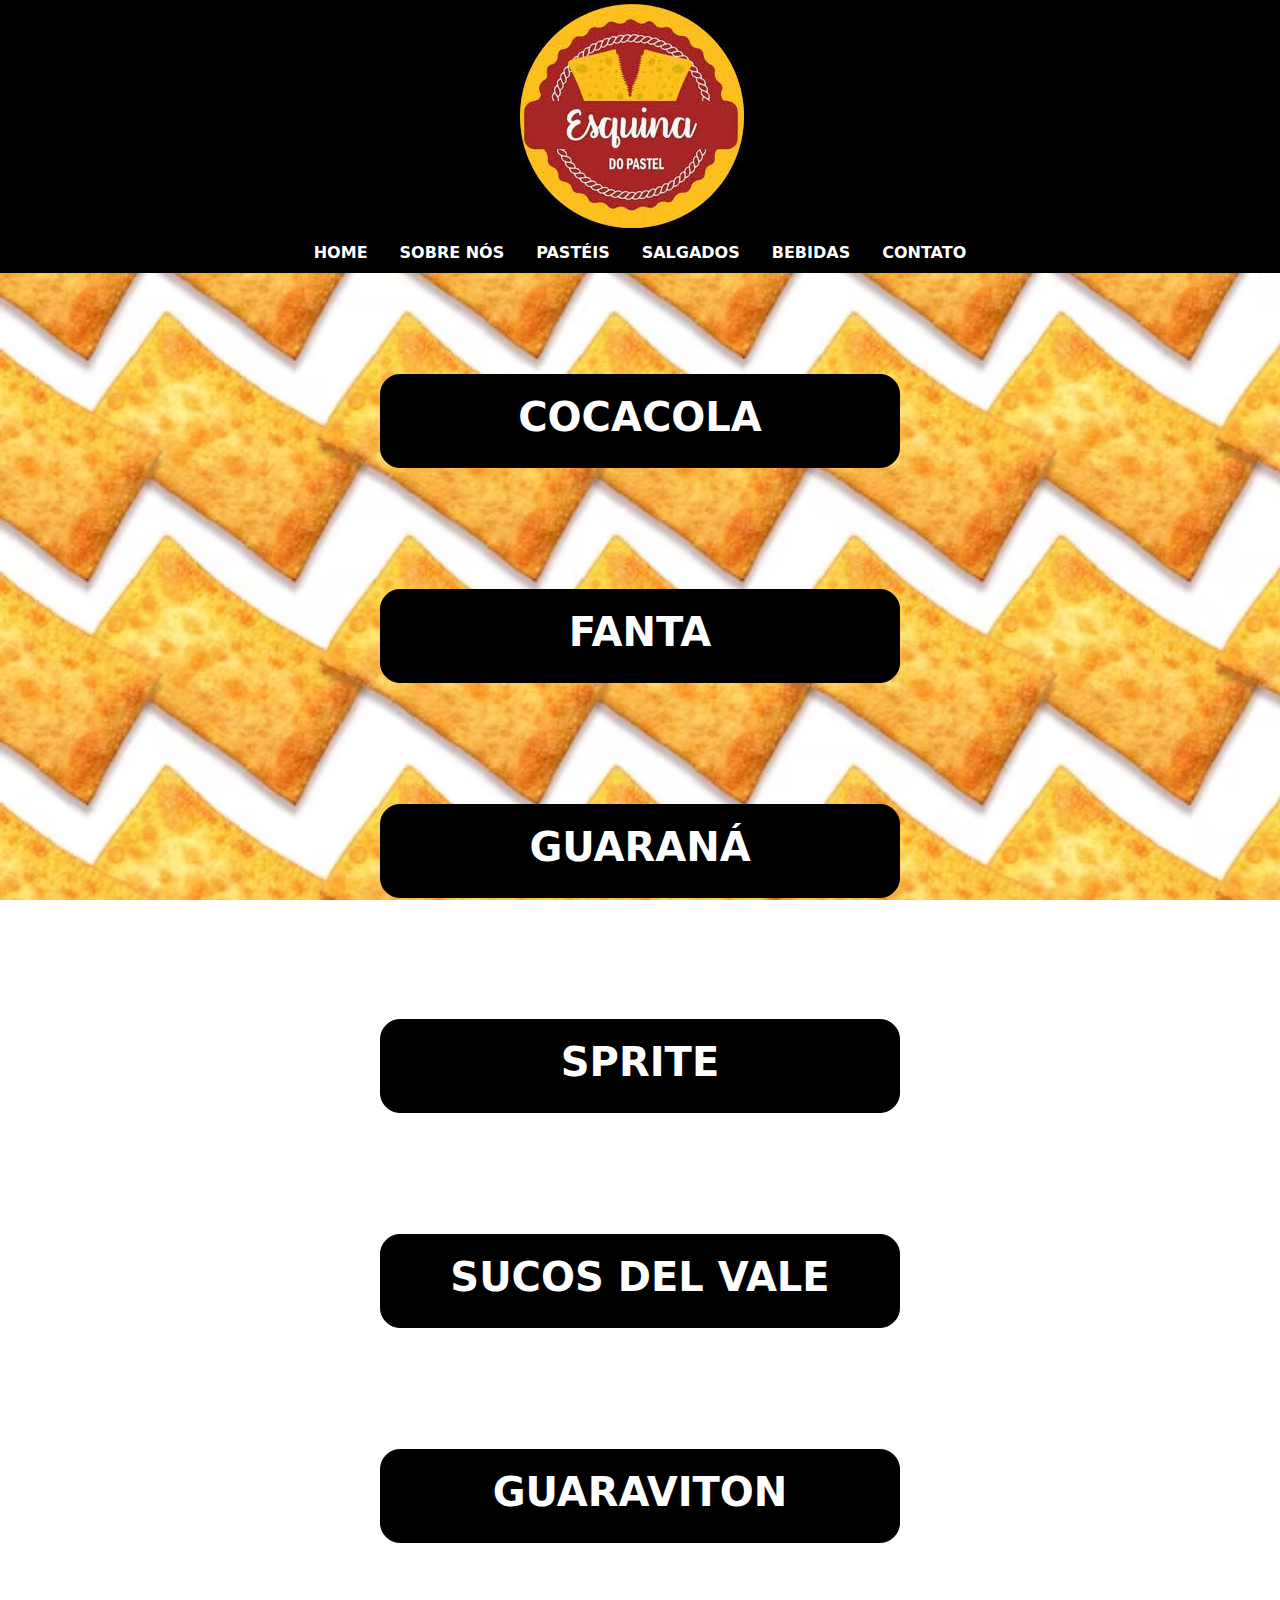
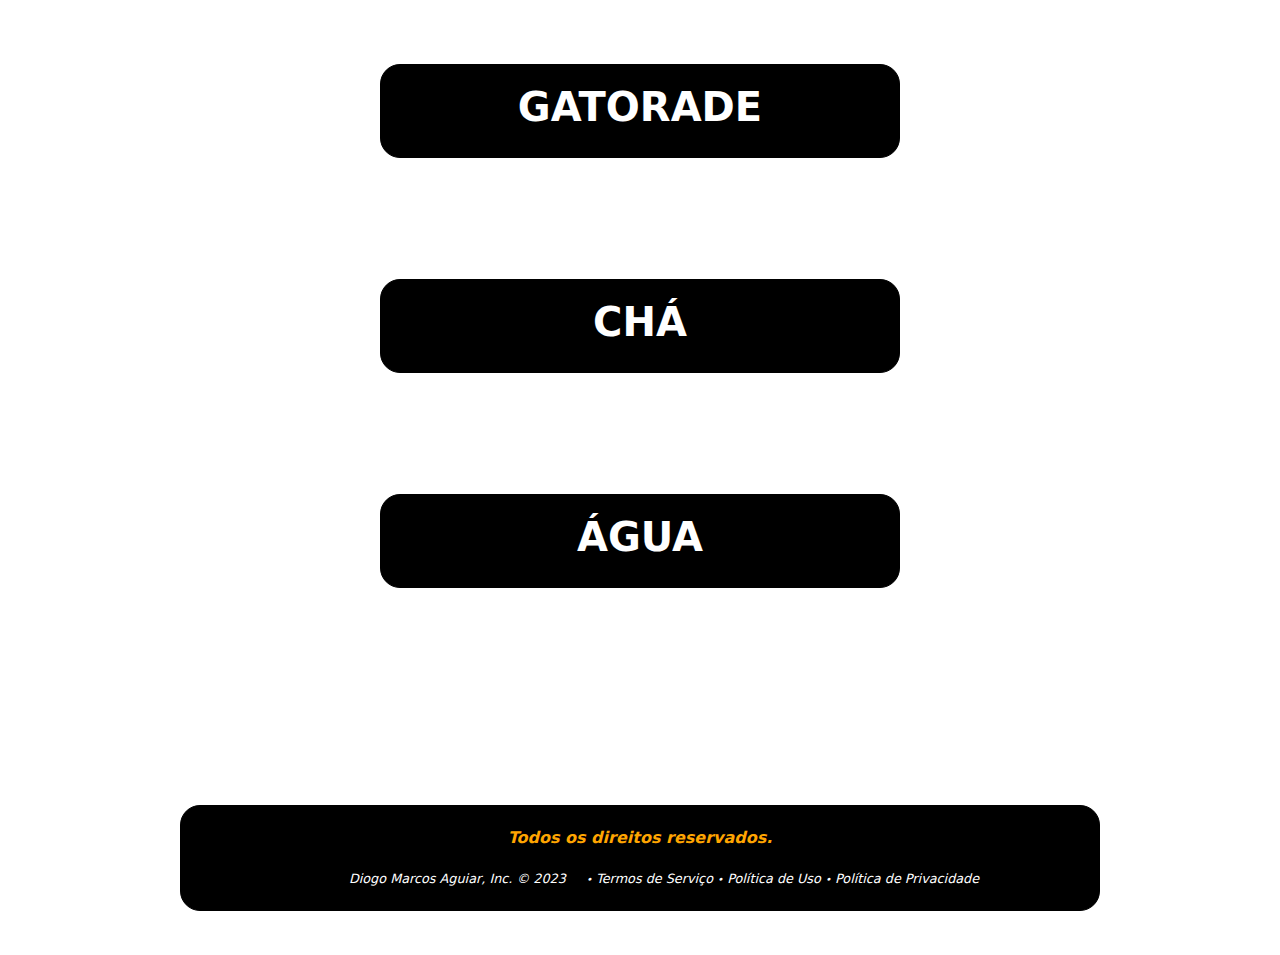
==== bebidas.html @ 271272d1 "Melhorias" ====
<!DOCTYPE html>
<html lang="pt-br">


<head>

	<meta charset="utf-8">
	<link href="bootstrap.min.css" rel="stylesheet">
    <link href="style.css.css" rel="stylesheet">
	<link rel="icon" href="diogo_icon.gif" type="image/png">
	<link href="bootstrap1.min.css" rel="stylesheet">
    <link href="style1.css" rel="stylesheet">
    


   	<title>Bebidas</title>

   				
					<div class="" style="background-color: black;" >
							
							<div style="text-align: center;">
							<a class="navbar-brand" href="#">

								<img src="logo_01.jpg" alt="..." width="100%" >

							</a>
						</div>


							<nav class="" style="background-color: black;">
								<div class="col-md-12">
								</div>
							

                           
							<ul class="nav mr-auto" style="justify-content: center;" style="color: black">

                                <li class="nav-item"><a style="color: white" class="nav-link active" href="index.html"><b>HOME</b></a></li>

								<li class="nav-item"><a style="color: white" class="nav-link active" href="sobre.html"><b>SOBRE NÓS</b></a></li>

								<li class="nav-item"><a style="color: white" class="nav-link active" href="pasteis.html"><b>PASTÉIS</b></a></li>

								<li class="nav-item"><a style="color: white" class="nav-link active" href="salgados.html"><b>SALGADOS</b></a></li>
								
								<li class="nav-item"><a style="color: white" class="nav-link active" href="bebidas.html"><b>BEBIDAS</b></a></li>

								<li class="nav-item"><a style="color: white" class="nav-link active" href="contato.html"><b>CONTATO</b></a></li>
								

                            </ul>
                        </div>
                    </nav>
                </div>
          

		
			

</head>

<body>

<div class="imagem02" style="text-align: center;">
	

				
		<br><br><br><br>
		<section id="footer" class="product6" style="color: white">
		<h1 style="text-align: center;"><a href="b.coca.jpeg" style="color: white"><b>COCACOLA</b></a></h1>
		</section>

		<br><br><br><br>

		<section id="footer" class="product6" style="color: white">
		<h1 style="text-align: center;"><a href="b.fanta.jpeg" style="color: white"><b>FANTA</b></a></h1>
		</section>

		<br><br><br><br>
		
		<section id="footer" class="product6" style="color: white">
		<h1 style="text-align: center;"><a href="b.guarana.jpeg" style="color: white"><b>GUARANÁ</b></a></h1>
		</section>

		<br><br><br><br>

		<section id="footer" class="product6" style="color: white">
        <h1 style="text-align: center;"><a href="b.sprite.jpeg" style="color: white"><b>SPRITE</b></a></h1>
        </section>

		<br><br><br><br>

		<section id="footer" class="product6" style="color: white">
        <h1 style="text-align: center;"><a href="b.delvale.jpeg" style="color: white"><b>SUCOS DEL VALE</b></a></h1>
        </section>

		<br><br><br><br>

		<section id="footer" class="product6" style="color: white">
        <h1 style="text-align: center;"><a href="b.guaraviton.jpeg" style="color: white"><b>GUARAVITON</b></a></h1>
        </section>

		<br><br><br><br>

		<section id="footer" class="product6" style="color: white">
        <h1 style="text-align: center;"><a href="b.gatorade.jpeg" style="color: white"><b>GATORADE</b></a></h1>
        </section>

		<br><br><br><br>

		<section id="footer" class="product6" style="color: white">
        <h1 style="text-align: center;"><a href="b.cha.jpeg" style="color: white"><b>CHÁ</b></a></h1>
        </section>

		<br><br><br><br>

		<section id="footer" class="product6" style="color: white">
        <h1 style="text-align: center;"><a href="b.agua.jpeg" style="color: white"><b>ÁGUA</b></a></h1>
        </section>




<br><br>

<script>

console.log("Starting server with port " );

</script>

<br><br><br><br><br><br>


    <script src="js/jquery.min.js"></script>
    <script src="js/bootstrap.min.js"></script>
    <script src="js/scripts.js"></script>
	<script src="https://cdn.jsdelivr.net/npm/bootstrap@5.1.3/dist/js/bootstrap.bundle.min.js" integrity="<KEY>" crossorigin="anonymous"></script>
	<script src="https://cdn.jsdelivr.net/npm/@popperjs/core@2.9.3/dist/umd/popper.min.js" integrity="<KEY>" crossorigin="anonymous"></script>
	<script src="https://cdn.jsdelivr.net/npm/bootstrap@5.1.3/dist/js/bootstrap.min.js" integrity="<KEY>" crossorigin="anonymous"></script>
	<script src="jquery1.min.js"></script>
	<script src="bootstrap1.min.js"></script>
	<script src="scripts1.js"></script>
			

	

			<section id="footer" class="product2" style="color: white">
			<p style="color: orange; text-align: center;"><b><i>Todos os direitos reservados.</i></b></p>
			
					
					
					<div style="text-align: center">
					<small class="d-inline-block pl-5" >
						<p  style="text-align: center" class="d-inline mr-3" >
						<i>Diogo Marcos Aguiar, Inc. © 2023</p>
						<span class="text-primary-light small">•</span> 
						<a href="#" style="color: white">Termos de Serviço</a> 
						<span class="text-primary-light small">•</span> 
						<a href="#" style="color: white">Política de Uso</a> 
						<span class="text-primary-light small">•</span>
						<a href="#" style="color: white">Política de Privacidade</a></i>
					</small>
				</div>	
					
			</section><br>
			
    <script src="jquery.min.js"></script>
    <script src="bootstrap.min.js"></script>
    <script src="scripts.js"></script>

</div>

</body>

</html>
---- style.css.css ----
img {
    border-radius: 20px;
}

.h1 {
    color: white;
    text-align: center;
}

.h4 {
    color: aqua;
    
}
.li {
    color: yellow;
}

.imagem01 {
    background-image: url(fundo1.jpg);
    width: 100%;
    height: 100%;
    background-repeat: no-repeat;
    background-size: cover;
    background-attachment: fixed;
   
}

.imagem02 {
    background-image: url('fundo_01.jpeg');
    width: 100%;
    height: 100%;
    background-repeat: no-repeat;
    background-size: cover;
    background-attachment: fixed;
   
}

.imagem03 {
    background-image: url(fundo3.jpg);
    width: 100%;
    height: 100%;
    background-repeat: no-repeat;
    background-size: cover;
    background-attachment: fixed;
   
}

.imagem04 {
    background-image: url(fundo4.jpg);
    width: 100%;
    height: 100%;
    background-repeat: no-repeat;
    background-size: cover;
    background-attachment: fixed;
   
}

.imagem05 {
    background-image: url(fundo5.jpg);
    width: 100%;
    height: 100%;
    background-repeat: no-repeat;
    background-size: cover;
    background-attachment: fixed;
   
}

.imagem06 {
    background-image: url(fundo_01.jpeg);
    width: 100%;
    
    background-repeat: no-repeat;
    background-size: cover;
    background-attachment: fixed;
   
}

.imagem07 {
    background-image: url(fundo8.jpg);
    width: 100%;
    height: 100%;
    background-repeat: no-repeat;
    background-size: cover;
    background-attachment: fixed;
   
}

.imagem09 {
    background-image: url(fundo9.jpg);
    width: 100%;
    height: 100%;
    background-repeat: no-repeat;
    background-size: cover;
    background-attachment: fixed;
   
}

.imagem10 {
    background-image: url(fundo10.jpg);
    width: 100%;
    height: 100%;
    background-repeat: no-repeat;
    background-size: cover;
    background-attachment: fixed;
   
}

.body {
    font-family: Arial, sans-serif;
    margin: 0;
    padding: 0;
}

.header {
    background-color: #4CAF50;
    color: white;
    padding: 20px;
    text-align: center;
}



.nav ul {
    position: fixed;
    list-style-type: none;
    padding: 0;
}

.nav ul li {
    display: inline;
    margin-right: 20px;
}

.product {
    border: 1px solid black;
    border-radius: 20px;
    padding: 20px;
    margin: 280px;
    margin-top: 50px;
    margin-bottom: 20px;
    text-align: center;
    background-color: purple;
    
}

.product1 {
    border: 1px solid black;
    border-radius: 20px;
    padding: 20px;
    margin: 500px;
    margin-top: 50px;
    margin-bottom: 20px;
    text-align: center;
    background-color: purple;
    text-shadow: 20px;
    
}

.product2 {
    border: 1px solid black;
    border-radius: 20px;
    padding: 20px;
    margin: 180px;
    margin-top: 5px;
    margin-bottom: 20px;
    text-align: center;
    background-color: black;
    text-shadow: 20px;
    
}

.product21 {
    border: 1px solid black;
    border-radius: 20px;
    padding: 20px;
    margin: 40px;
    margin-top: 5px;
    margin-bottom: 20px;
    text-align: center;
    background-color: black;
    text-shadow: 20px;
    
}

.product3 {
    border: 1px solid black;
    border-radius: 20px;
    padding: 20px;
    margin: 80px;
    margin-top: 5px;
    margin-bottom: 20px;
    text-align: center;
    background-color: purple;
    
}

.product4 {
    border: 1px solid black;
    border-radius: 20px;
    padding: 20px;
    margin: 450px;
    margin-top: 5px;
    margin-bottom: 20px;
    text-align: center;
    background-color: purple;
    
}

.product5 {
    border: 1px solid black;
    border-radius: 20px;
    padding: 20px;
    margin: 390px;
    margin-top: 5px;
    margin-bottom: 20px;
    text-align: center;
    background-color: purple;
    
}

.product6 {
    border: 1px solid black;
    border-radius: 20px;
    padding: 20px;
    margin: 380px;
    margin-top: 5px;
    margin-bottom: 20px;
    text-align: center;
    background-color: black;
    
}

.product7 {
    border: 1px solid black;
    border-radius: 20px;
    padding: 20px;
    margin: 380px;
    margin-top: 5px;
    margin-bottom: 20px;
    text-align: center;
    background-color: black;
    
}

.product img {
    max-width: 100%;
    height: auto;
}

.price {
    font-size: 1.2rem;
    color: #4CAF50;
    font-weight: bold;
}

.button {
    background-color: #4CAF50;
    color: white;
    border: none;
    padding: 10px 20px;
    font-size: 1rem;
    cursor: pointer;
    transition: background-color 0.3s;
}

.button:hover {
    background-color: #45a049;
}

.footer {
    background-color: #4CAF50;
    color: red;
    text-align: center;
    padding: 10px 0;
}

.fundo1 {
    width: 100%;
    background: url(../img/pipas_fundo1.jpg) no-repeat;
    background-size: cover;
    background-attachment: fixed;
    border-radius: 25px;
}
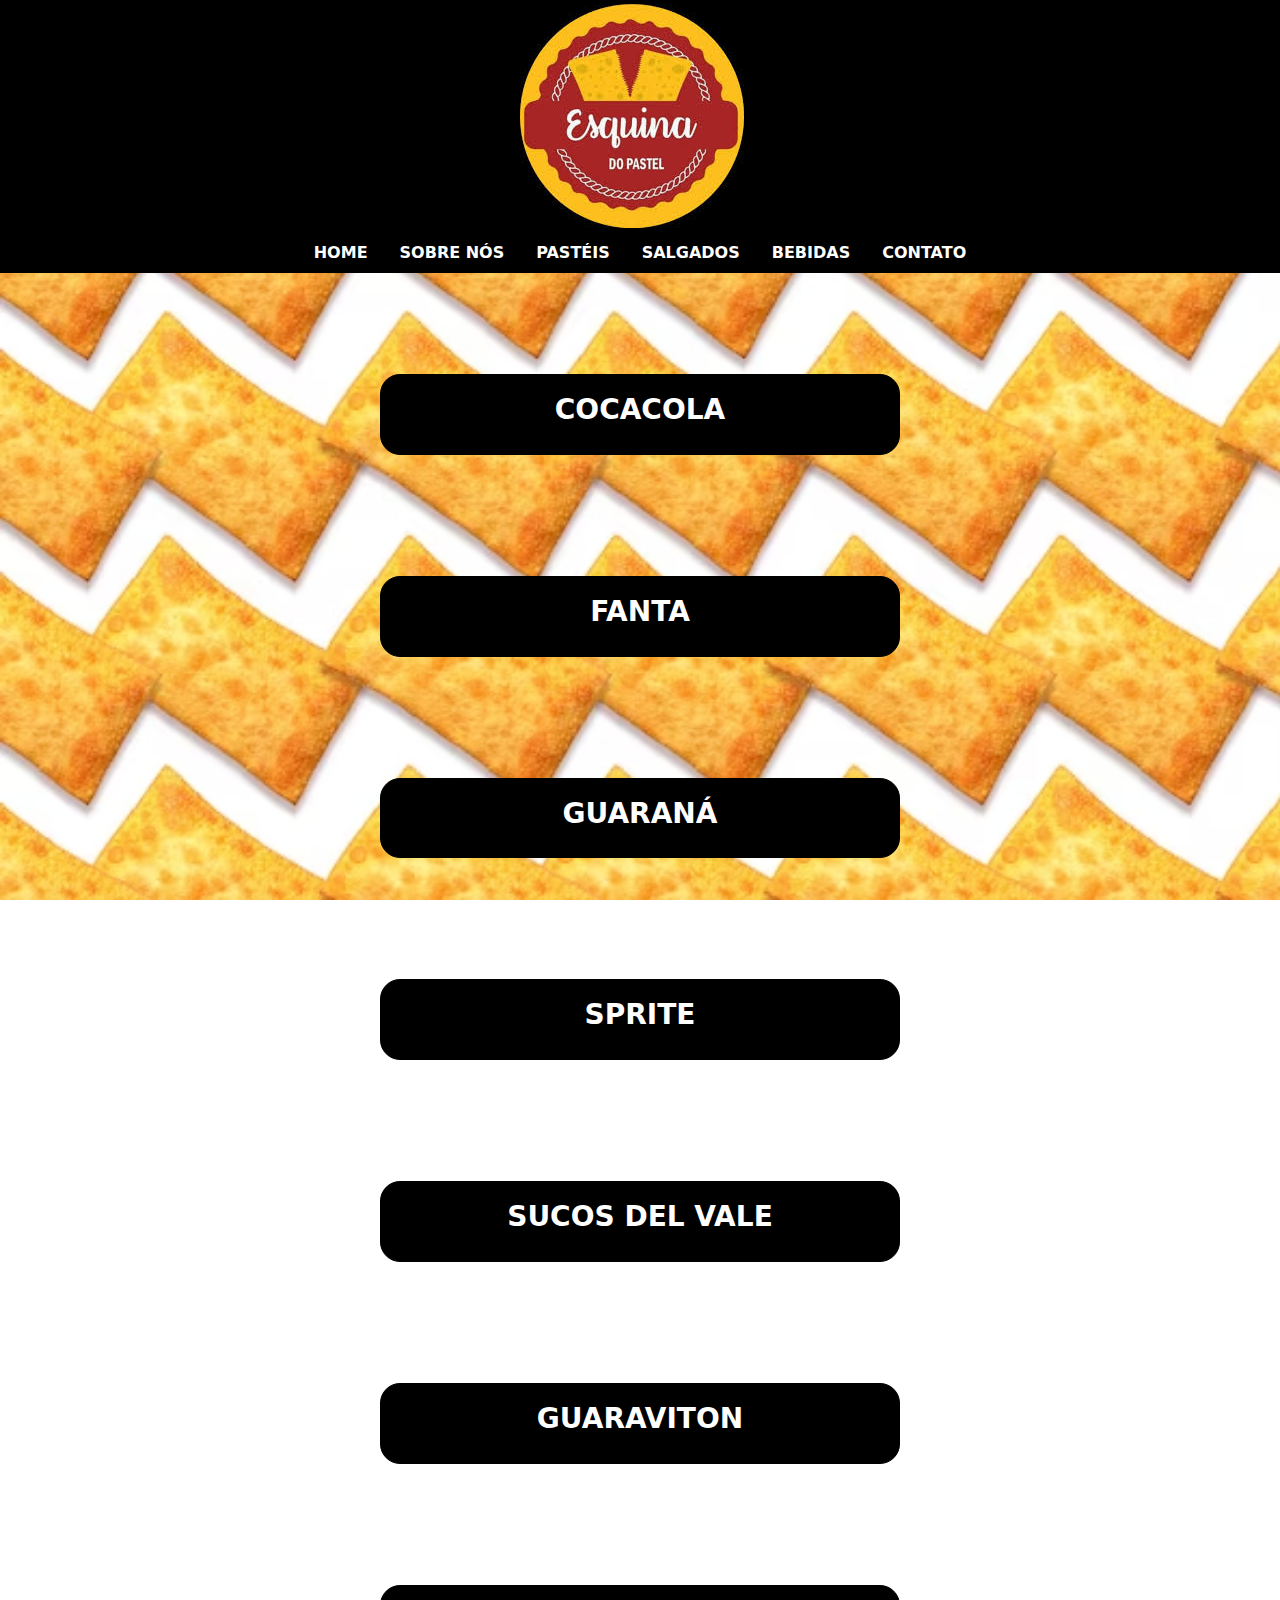
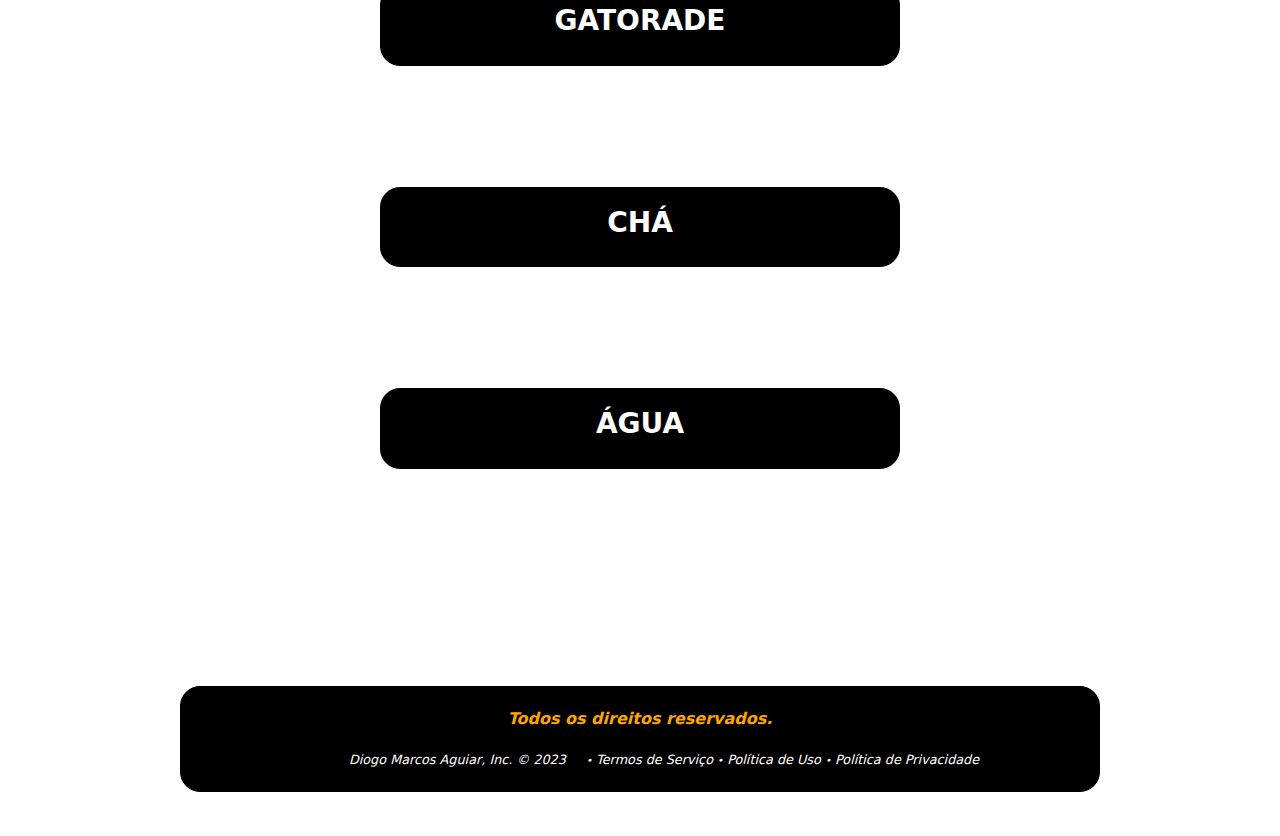
==== commit a6c26d66: "M" ====
--- a/bebidas.html
+++ b/bebidas.html
@@ -66,56 +66,56 @@
 
 				
 		<br><br><br><br>
-		<section id="footer" class="product6" style="color: white">
-		<h1 style="text-align: center;"><a href="b.coca.jpeg" style="color: white"><b>COCACOLA</b></a></h1>
+		<section id="footer" class="product7" style="color: white">
+		<h3 style="text-align: center;"><a href="b.coca.jpeg" style="color: white"><b>COCACOLA</b></a></h3>
 		</section>
 
 		<br><br><br><br>
 
-		<section id="footer" class="product6" style="color: white">
-		<h1 style="text-align: center;"><a href="b.fanta.jpeg" style="color: white"><b>FANTA</b></a></h1>
+		<section id="footer" class="product7" style="color: white">
+		<h3 style="text-align: center;"><a href="b.fanta.jpeg" style="color: white"><b>FANTA</b></a></h3>
 		</section>
 
 		<br><br><br><br>
 		
-		<section id="footer" class="product6" style="color: white">
-		<h1 style="text-align: center;"><a href="b.guarana.jpeg" style="color: white"><b>GUARANÁ</b></a></h1>
+		<section id="footer" class="product7" style="color: white">
+		<h3 style="text-align: center;"><a href="b.guarana.jpeg" style="color: white"><b>GUARANÁ</b></a></h3>
 		</section>
 
 		<br><br><br><br>
 
-		<section id="footer" class="product6" style="color: white">
-        <h1 style="text-align: center;"><a href="b.sprite.jpeg" style="color: white"><b>SPRITE</b></a></h1>
+		<section id="footer" class="product7" style="color: white">
+        <h3 style="text-align: center;"><a href="b.sprite.jpeg" style="color: white"><b>SPRITE</b></a></h3>
         </section>
 
 		<br><br><br><br>
 
-		<section id="footer" class="product6" style="color: white">
-        <h1 style="text-align: center;"><a href="b.delvale.jpeg" style="color: white"><b>SUCOS DEL VALE</b></a></h1>
+		<section id="footer" class="product7" style="color: white">
+        <h3 style="text-align: center;"><a href="b.delvale.jpeg" style="color: white"><b>SUCOS DEL VALE</b></a></h3>
         </section>
 
 		<br><br><br><br>
 
-		<section id="footer" class="product6" style="color: white">
-        <h1 style="text-align: center;"><a href="b.guaraviton.jpeg" style="color: white"><b>GUARAVITON</b></a></h1>
+		<section id="footer" class="product7" style="color: white">
+        <h3 style="text-align: center;"><a href="b.guaraviton.jpeg" style="color: white"><b>GUARAVITON</b></a></h3>
         </section>
 
 		<br><br><br><br>
 
-		<section id="footer" class="product6" style="color: white">
-        <h1 style="text-align: center;"><a href="b.gatorade.jpeg" style="color: white"><b>GATORADE</b></a></h1>
+		<section id="footer" class="product7" style="color: white">
+        <h3 style="text-align: center;"><a href="b.gatorade.jpeg" style="color: white"><b>GATORADE</b></a></h1>
         </section>
 
 		<br><br><br><br>
 
-		<section id="footer" class="product6" style="color: white">
-        <h1 style="text-align: center;"><a href="b.cha.jpeg" style="color: white"><b>CHÁ</b></a></h1>
+		<section id="footer" class="product7" style="color: white">
+        <h3 style="text-align: center;"><a href="b.cha.jpeg" style="color: white"><b>CHÁ</b></a></h3>
         </section>
 
 		<br><br><br><br>
 
-		<section id="footer" class="product6" style="color: white">
-        <h1 style="text-align: center;"><a href="b.agua.jpeg" style="color: white"><b>ÁGUA</b></a></h1>
+		<section id="footer" class="product7" style="color: white">
+        <h3 style="text-align: center;"><a href="b.agua.jpeg" style="color: white"><b>ÁGUA</b></a></h3>
         </section>
 
 
